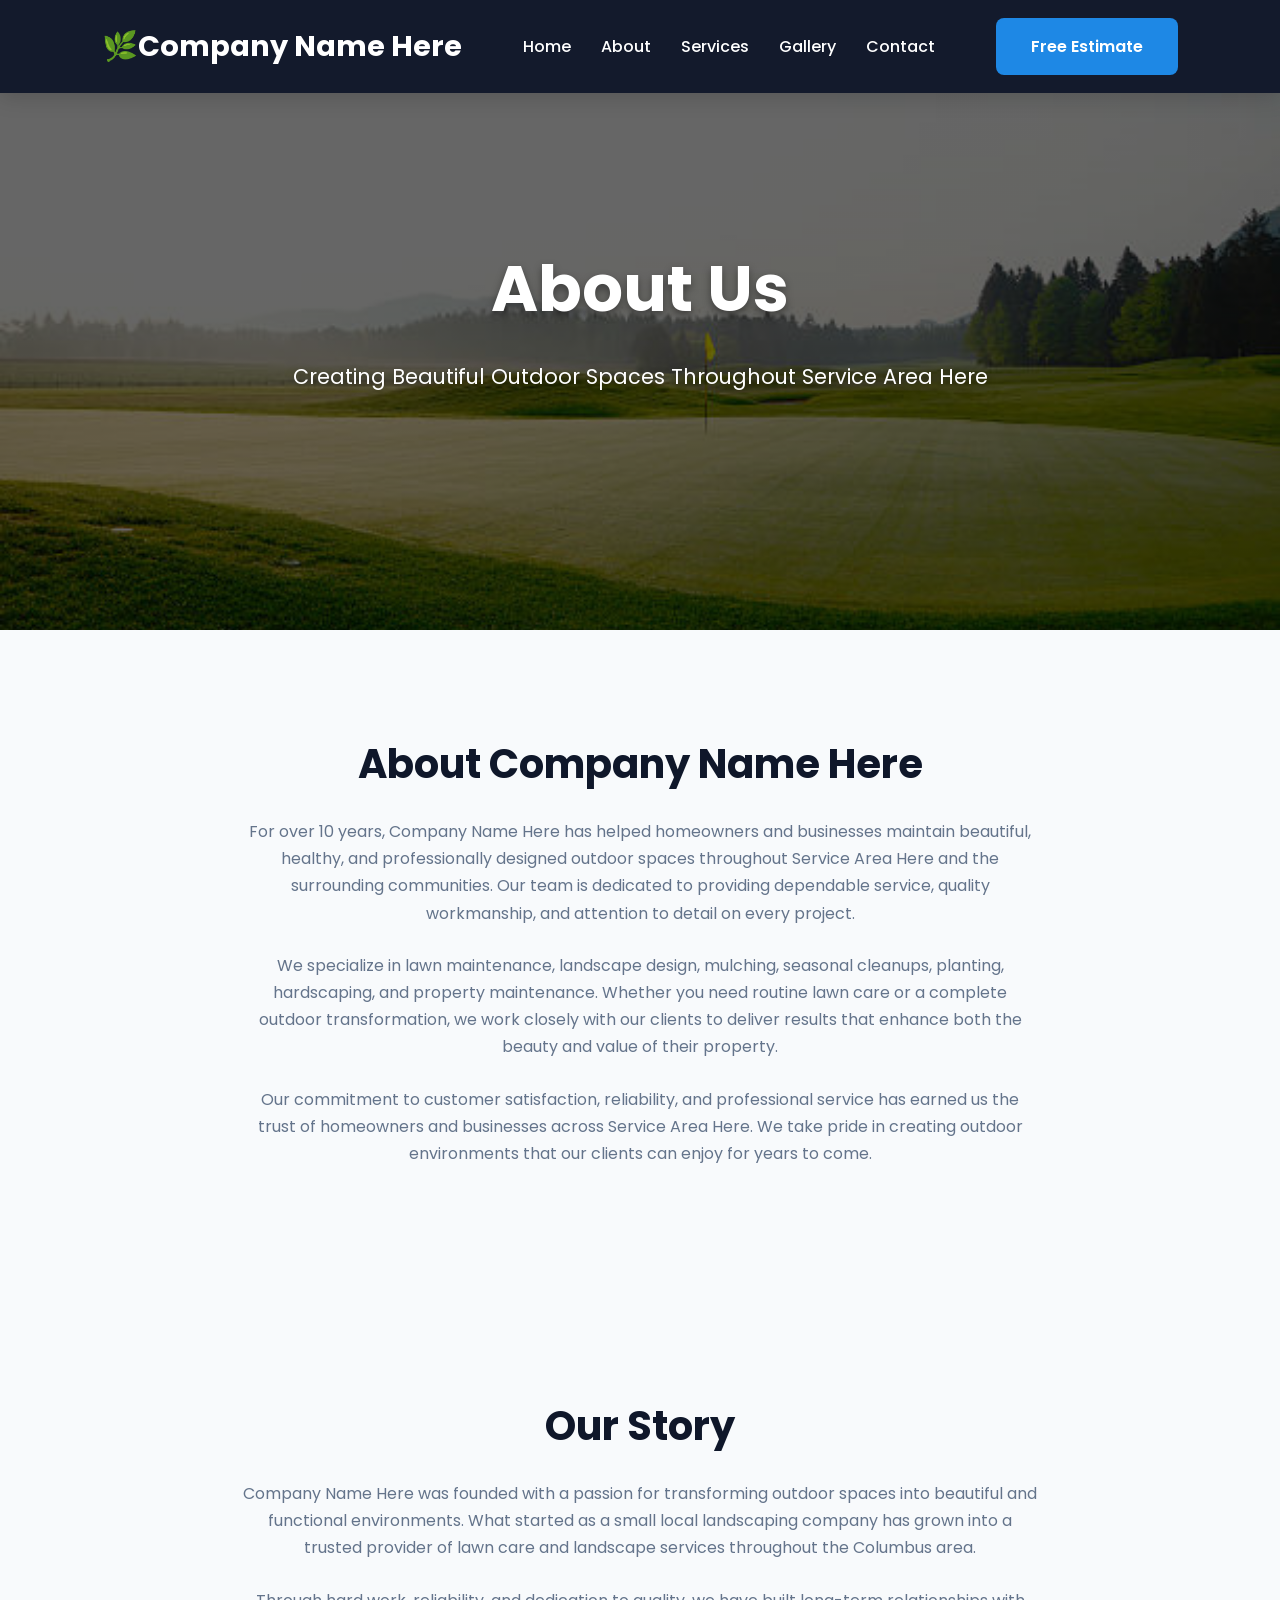
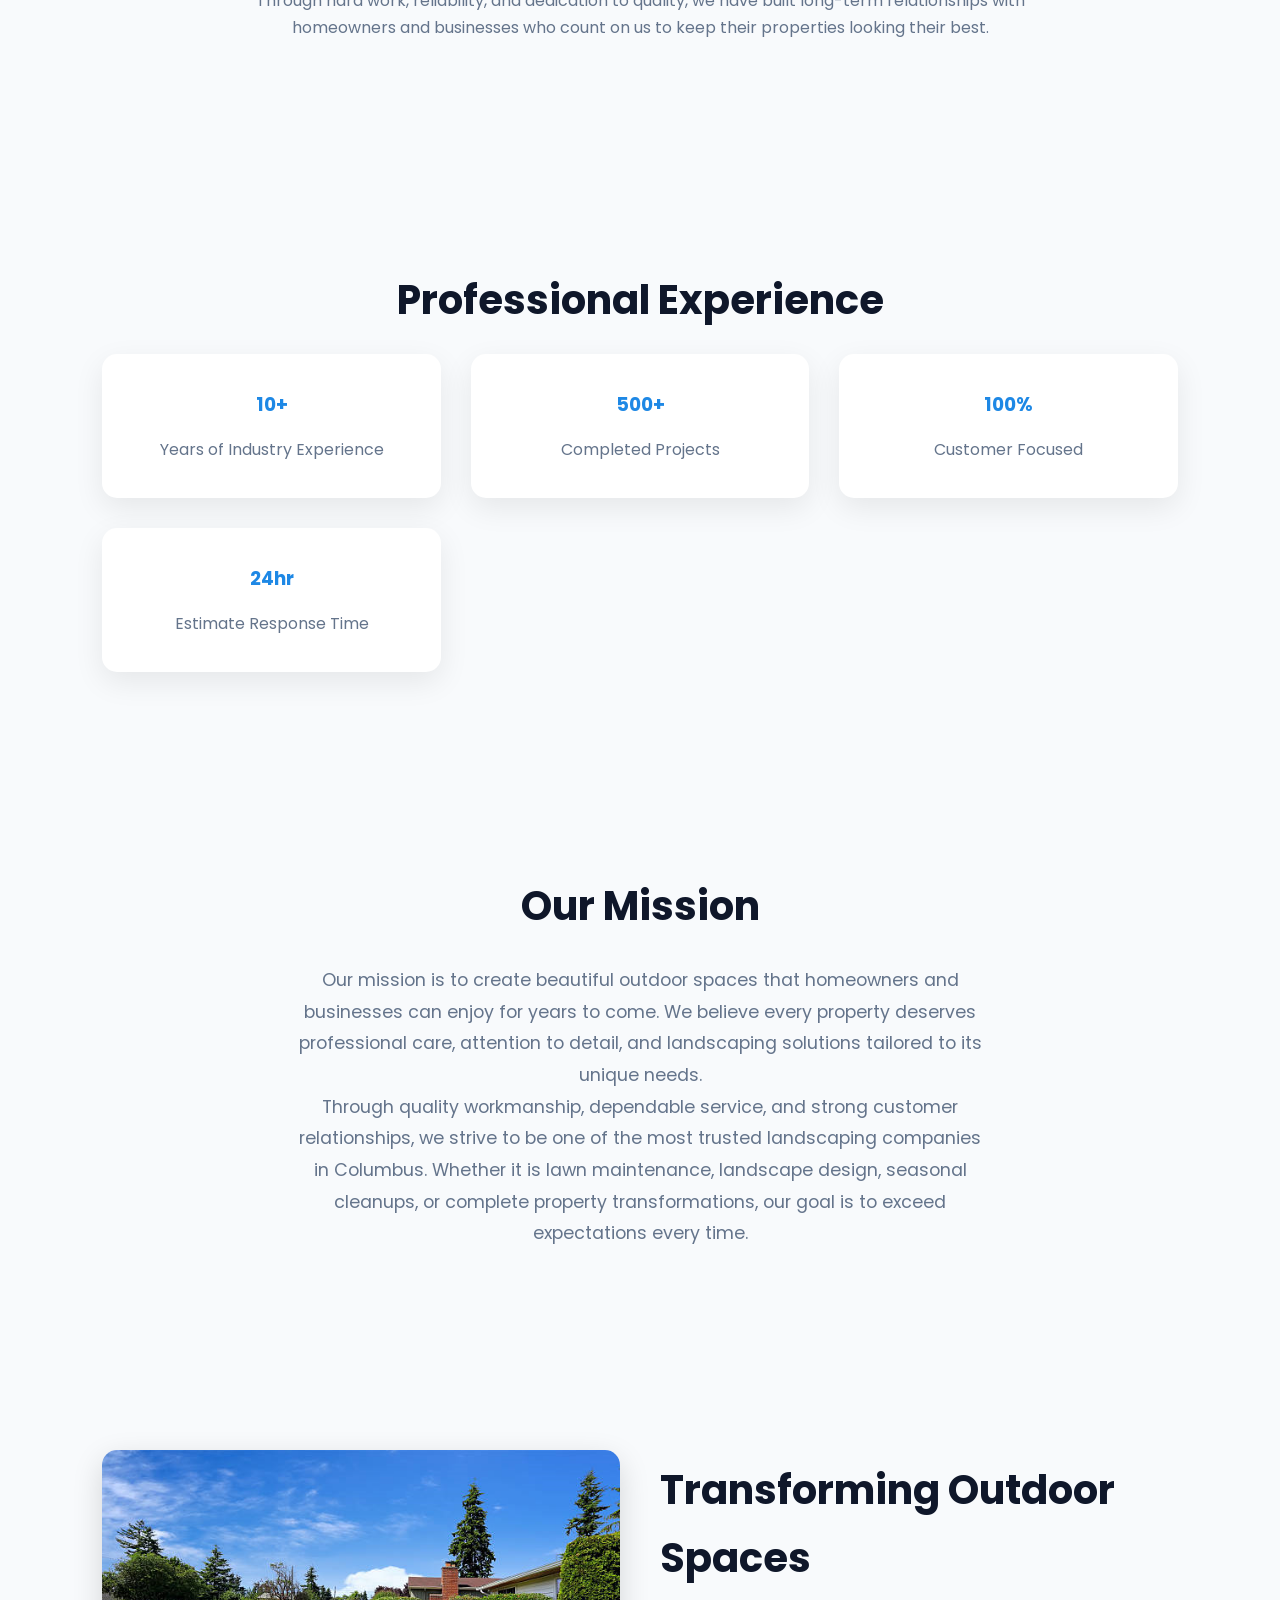
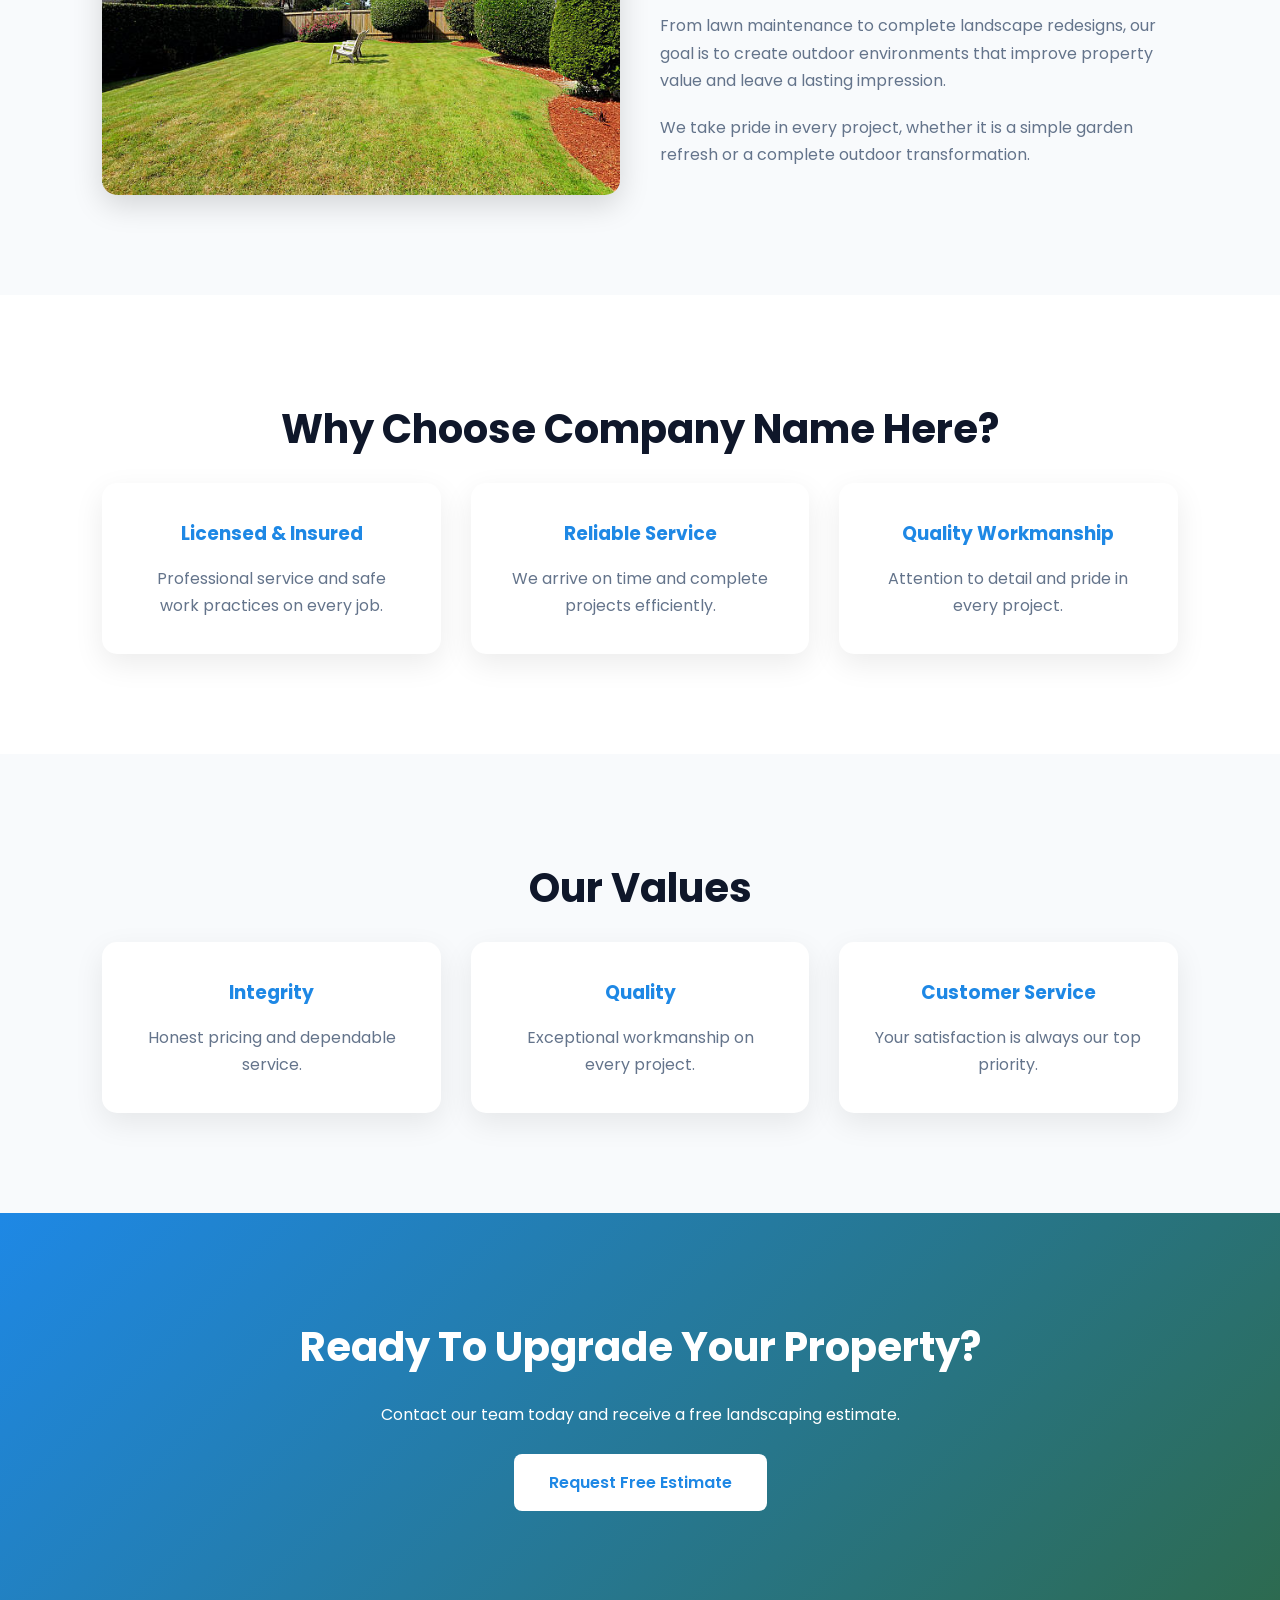
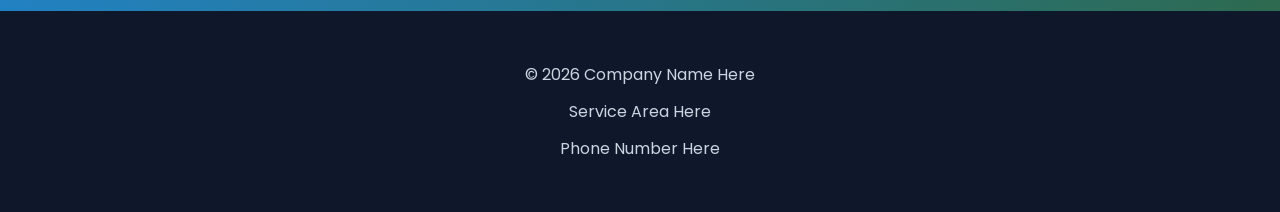
==== about.html @ 2b2d0816 "Add files via upload" ====
<!DOCTYPE html>
<html lang="en">

<head>
    <meta charset="UTF-8">
    <meta name="viewport" content="width=device-width, initial-scale=1.0">
    <title>About Us | Company Name Here</title>
    <link rel="stylesheet" href="css/style.css">
</head>

<body>

    <!-- NAVIGATION -->
    <nav>
        <div class="logo">
            🌿Company Name Here
        </div>

        <ul>
            <li><a href="index.html">Home</a></li>
            <li><a href="about.html">About</a></li>
            <li><a href="services.html">Services</a></li>
            <li><a href="gallery.html">Gallery</a></li>
            <li><a href="contact.html">Contact</a></li>
        </ul>

        <a href="contact.html" class="btn">
            Free Estimate
        </a>
    </nav>

    <!-- HERO -->
    <section class="about-banner">
        <div class="banner-overlay">
            <h1>About Us</h1>

            <p>
                Creating Beautiful Outdoor Spaces Throughout Service Area Here
            </p>
        </div>
    </section>

    <!-- ABOUT INTRO -->
    <section class="about-section">

        <h2>About Company Name Here</h2>

        <p>
            For over 10 years, Company Name Here has helped homeowners and
            businesses maintain beautiful, healthy, and professionally designed
            outdoor spaces throughout Service Area Here and the surrounding communities.
            Our team is dedicated to providing dependable service, quality
            workmanship, and attention to detail on every project.
        </p>

        <p>
            We specialize in lawn maintenance, landscape design, mulching,
            seasonal cleanups, planting, hardscaping, and property maintenance.
            Whether you need routine lawn care or a complete outdoor
            transformation, we work closely with our clients to deliver results
            that enhance both the beauty and value of their property.
        </p>

        <p>
            Our commitment to customer satisfaction, reliability, and professional
            service has earned us the trust of homeowners and businesses across
            Service Area Here. We take pride in creating outdoor environments that our
            clients can enjoy for years to come.
        </p>

    </section>

    <!-- STORY -->
    <section class="about-section">

        <h2>Our Story</h2>

        <p>
           Company Name Here was founded with a passion for transforming
            outdoor spaces into beautiful and functional environments.
            What started as a small local landscaping company has grown into a
            trusted provider of lawn care and landscape services throughout the
            Columbus area.
        </p>

        <p>
            Through hard work, reliability, and dedication to quality, we have
            built long-term relationships with homeowners and businesses who
            count on us to keep their properties looking their best.
        </p>

    </section>

    <!-- EXPERIENCE -->
    <section class="experience">

        <h2>Professional Experience</h2>

        <div class="cards">

            <div class="card">
                <h3>10+</h3>
                <p>Years of Industry Experience</p>
            </div>

            <div class="card">
                <h3>500+</h3>
                <p>Completed Projects</p>
            </div>

            <div class="card">
                <h3>100%</h3>
                <p>Customer Focused</p>
            </div>

            <div class="card">
                <h3>24hr</h3>
                <p>Estimate Response Time</p>
            </div>

        </div>

    </section>

    <!-- MISSION -->
    <section class="mission-section">

        <h2>Our Mission</h2>

        <p>
            Our mission is to create beautiful outdoor spaces that homeowners
            and businesses can enjoy for years to come. We believe every
            property deserves professional care, attention to detail, and
            landscaping solutions tailored to its unique needs.
        </p>

        <p>
            Through quality workmanship, dependable service, and strong customer
            relationships, we strive to be one of the most trusted landscaping
            companies in Columbus. Whether it is lawn maintenance, landscape
            design, seasonal cleanups, or complete property transformations, our
            goal is to exceed expectations every time.
        </p>

    </section>

    <!-- FEATURE SECTION -->
    <section class="feature-section">

        <img src="images/about-landscape.png"
             alt="Professional Landscaping Project">

        <div class="feature-content">

            <h2>Transforming Outdoor Spaces</h2>

            <p>
                From lawn maintenance to complete landscape redesigns, our goal
                is to create outdoor environments that improve property value
                and leave a lasting impression.
            </p>

            <p>
                We take pride in every project, whether it is a simple garden
                refresh or a complete outdoor transformation.
            </p>

        </div>

    </section>

    <!-- WHY CHOOSE US -->
    <section class="why-us">

        <h2>Why Choose Company Name Here?</h2>

        <div class="cards">

            <div class="card">
                <h3>Licensed & Insured</h3>
                <p>
                    Professional service and safe work practices on every job.
                </p>
            </div>

            <div class="card">
                <h3>Reliable Service</h3>
                <p>
                    We arrive on time and complete projects efficiently.
                </p>
            </div>

            <div class="card">
                <h3>Quality Workmanship</h3>
                <p>
                    Attention to detail and pride in every project.
                </p>
            </div>

        </div>

    </section>

    <!-- VALUES -->
    <section>

        <h2>Our Values</h2>

        <div class="cards">

            <div class="card">
                <h3>Integrity</h3>
                <p>Honest pricing and dependable service.</p>
            </div>

            <div class="card">
                <h3>Quality</h3>
                <p>Exceptional workmanship on every project.</p>
            </div>

            <div class="card">
                <h3>Customer Service</h3>
                <p>Your satisfaction is always our top priority.</p>
            </div>

        </div>

    </section>

    <!-- CTA -->
    <section class="cta">

        <h2>Ready To Upgrade Your Property?</h2>

        <p>
            Contact our team today and receive a free landscaping estimate.
        </p>

        <a href="contact.html" class="btn">
            Request Free Estimate
        </a>

    </section>

    <!-- FOOTER -->
    <footer>

        <p>© 2026 Company Name Here</p>

        <p>Service Area Here</p>

        <p>Phone Number Here</p>

    </footer>

</body>
</html>
---- css/style.css ----
@import url('https://fonts.googleapis.com/css2?family=Poppins:wght@300;400;500;600;700;800&display=swap');

/* ==========================
   ROOT COLORS
========================== */

:root{
    --primary:#1e88e5;
    --primary-dark:#1565c0;
    --secondary:#2d6a4f;
    --dark:#0f172a;
    --light:#f8fafc;
    --gray:#64748b;
    --white:#ffffff;
}

/* ==========================
   RESET
========================== */

*{
    margin:0;
    padding:0;
    box-sizing:border-box;
}

html{
    scroll-behavior:smooth;
}

body{
    font-family:'Poppins',sans-serif;
    background:var(--light);
    color:#333;
    line-height:1.7;
}

img{
    max-width:100%;
    display:block;
}

a{
    text-decoration:none;
}

ul{
    list-style:none;
}

/* ==========================
   CONTAINER
========================== */

.container{
    width:90%;
    max-width:1200px;
    margin:auto;
}

/* ==========================
   NAVBAR
========================== */

nav{
    position:fixed;
    top:0;
    left:0;
    width:100%;
    background:rgba(15,23,42,.95);
    backdrop-filter:blur(10px);
    padding:18px 8%;
    display:flex;
    justify-content:space-between;
    align-items:center;
    z-index:1000;
    box-shadow:0 5px 20px rgba(0,0,0,.15);
}

.logo{
    color:white;
    font-size:1.8rem;
    font-weight:700;
}

.logo span{
    color:var(--primary);
}

nav ul{
    display:flex;
    gap:30px;
}

nav ul li a{
    color:white;
    font-weight:500;
    transition:.3s;
}

nav ul li a:hover{
    color:var(--primary);
}

/* ==========================
   BUTTONS
========================== */

.btn{
    display:inline-block;
    background:var(--primary);
    color:white;
    padding:15px 35px;
    border-radius:8px;
    font-weight:600;
    transition:.3s;
}

.btn:hover{
    background:var(--primary-dark);
    transform:translateY(-4px);
}

/* ==========================
   HERO SECTION
========================== */

.hero{
    height:100vh;

    background:
    linear-gradient(
    rgba(0,0,0,.55),
    rgba(0,0,0,.55)),
    url("../images/hero.png");

    background-size:cover;
    background-position:center;
    background-repeat:no-repeat;

    display:flex;
    justify-content:center;
    align-items:center;
    text-align:center;

    color:white;
}

.hero-content{
    max-width:900px;
    padding:20px;
}

.hero-content h1{
    font-size:4.5rem;
    line-height:1.1;
    margin-bottom:20px;
}

.hero-content p{
    font-size:1.3rem;
    margin-bottom:35px;
}

.hero-content .btn{
    margin:10px;
}

/* ==========================
   SECTION GENERAL
========================== */

section{
    padding:100px 8%;
}

section h2{
    text-align:center;
    font-size:2.5rem;
    margin-bottom:20px;
    color:var(--dark);
}

.section-subtitle{
    text-align:center;
    color:var(--gray);
    margin-bottom:60px;
}

/* ==========================
   SERVICE CARDS
========================== */

.cards{
    display:grid;
    grid-template-columns:repeat(auto-fit,minmax(260px,1fr));
    gap:30px;
}

.card{
    background:white;
    padding:35px;
    border-radius:15px;
    text-align:center;
    box-shadow:0 10px 30px rgba(0,0,0,.08);
    transition:.3s;
}

.card:hover{
    transform:translateY(-10px);
}

.card h3{
    color:var(--primary);
    margin-bottom:15px;
}

.card p{
    color:var(--gray);
}

/* ==========================
   FEATURE IMAGE SECTION
========================== */

.feature-section{
    display:grid;
    grid-template-columns:1fr 1fr;
    gap:40px;
    align-items:center;
}

.feature-section img{
    border-radius:15px;
    box-shadow:0 10px 30px rgba(0,0,0,.15);
}

.feature-content h2{
    text-align:left;
}

.feature-content p{
    margin-bottom:20px;
    color:var(--gray);
}

/* ==========================
   GALLERY
========================== */

.gallery{
    display:grid;
    grid-template-columns:repeat(auto-fit,minmax(300px,1fr));
    gap:20px;
}

.gallery img{
    height:280px;
    width:100%;
    object-fit:cover;
    border-radius:15px;
    transition:.4s;
}

.gallery img:hover{
    transform:scale(1.05);
}

/* ==========================
   WHY CHOOSE US
========================== */

.why-us{
    background:white;
}

.why-us-grid{
    display:grid;
    grid-template-columns:repeat(auto-fit,minmax(250px,1fr));
    gap:30px;
}

.why-box{
    background:var(--light);
    padding:30px;
    border-radius:15px;
    border-left:5px solid var(--primary);
}

.why-box h3{
    margin-bottom:10px;
    color:var(--dark);
}

/* ==========================
   TESTIMONIALS
========================== */

.testimonials{
    background:#edf6ff;
}

.testimonial{
    background:white;
    max-width:800px;
    margin:20px auto;
    padding:40px;
    border-radius:15px;
    text-align:center;
    box-shadow:0 10px 25px rgba(0,0,0,.08);
}

.testimonial h4{
    margin-top:20px;
    color:var(--primary);
}

/* ==========================
   CTA SECTION
========================== */

.cta{
    background:
    linear-gradient(
    135deg,
    var(--primary),
    var(--secondary));

    text-align:center;
    color:white;

    padding:100px 0;
    width:100%;
}

.cta h2{
    color:white;
}

.cta p{
    margin-bottom:25px;
}
.cta .btn{
    background:white;
    color:var(--primary);
}

.cta .btn:hover{
    background:#f1f5f9;
}
/* ==========================
   CONTACT FORM
========================== */

form{
    max-width:700px;
    margin:auto;
}

form input,
form textarea{
    width:100%;
    padding:16px;
    border:1px solid #ddd;
    border-radius:10px;
    margin-bottom:20px;
    font-family:inherit;
}

form textarea{
    resize:none;
    height:180px;
}

form button{
    width:100%;
    padding:18px;
    border:none;
    border-radius:10px;
    background:var(--primary);
    color:white;
    font-size:1rem;
    font-weight:600;
    cursor:pointer;
    transition:.3s;
}

form button:hover{
    background:var(--primary-dark);
}

/* ==========================
   FOOTER
========================== */

footer{
    background:var(--dark);
    color:white;
    text-align:center;
    padding:40px 20px;
}

footer p{
    margin:10px 0;
    color:#cbd5e1;
}

/* ==========================
   ABOUT PAGE
========================== */

.about-section{
    max-width:1000px;
    margin:auto;
    text-align:center;
}

.about-section p{
    margin-bottom:25px;
    color:var(--gray);
}

/* ==========================
   SERVICES PAGE
========================== */

.service{
    background:white;
    padding:30px;
    border-radius:15px;
    margin-bottom:25px;
    box-shadow:0 10px 25px rgba(0,0,0,.08);
}

.service h2{
    text-align:left;
    color:var(--primary);
}

/* ==========================
   MOBILE
========================== */

@media(max-width:900px){

    nav{
        flex-direction:column;
        gap:15px;
    }

    nav ul{
        flex-wrap:wrap;
        justify-content:center;
    }

    .hero-content h1{
        font-size:2.8rem;
    }

    .hero-content p{
        font-size:1rem;
    }

    .feature-section{
        grid-template-columns:1fr;
    }

    section{
        padding:80px 5%;
    }
}
/* ==========================
   ABOUT BANNER
========================== */

.about-banner{
    height:60vh;

    background:
    linear-gradient(
        rgba(0,0,0,.45),
        rgba(0,0,0,.45)
    ),
    url("../images/about-hero.jpg");

    background-size:cover;
    background-position:center;

    display:flex;
    justify-content:center;
    align-items:center;

    text-align:center;
}

.banner-overlay h1{
    color:white;
    font-size:4rem;
    font-weight:700;
    text-shadow:0 4px 10px rgba(0,0,0,.3);
}
.contact-banner{
    height:80vh;

    background:
    linear-gradient(
        rgba(0,0,0,.60),
        rgba(0,0,0,.60)
    ),
    url("../images/contact-hero.png");

    background-size:cover;
    background-position:center;
    background-repeat:no-repeat;

    display:flex;
    justify-content:center;
    align-items:center;
    text-align:center;
}
/* ==========================
   ABOUT PAGE
========================== */

.about-section{
    max-width:1000px;
    margin:auto;
    text-align:center;
}

.about-title{
    text-align:center;
    font-size:3rem;
    margin-bottom:30px;
    color:var(--dark);
}
.about-section{
    max-width:1000px;
    margin:auto;
    text-align:center;
}
/* ==========================
   ABOUT PAGE HERO
========================== */

.about-banner{
    height:70vh;

    background:
    linear-gradient(
        rgba(0,0,0,.60),
        rgba(0,0,0,.60)
    ),
    url("../images/about-hero.png");

    background-size:cover;
    background-position:center;
    background-repeat:no-repeat;

    display:flex;
    justify-content:center;
    align-items:center;
    text-align:center;
}

.banner-overlay h1{
    color:white;
    font-size:4rem;
    font-weight:700;
    text-shadow:0 4px 8px rgba(0,0,0,.4);
}
.mission-section{
    max-width:900px;
    margin:auto;
    text-align:center;
}

.mission-section p{
    text-align:center;
    color:#64748b;
    font-size:1.1rem;
    line-height:1.8;
}
.mission-section h2{
    font-size:2.5rem;
    margin-bottom:25px;
    text-align:center;
}
.banner-overlay p{
    color:white;
    font-size:1.3rem;
    margin-top:15px;
    max-width:700px;
    margin-left:auto;
    margin-right:auto;
    text-shadow:0 3px 8px rgba(0,0,0,.4);
}
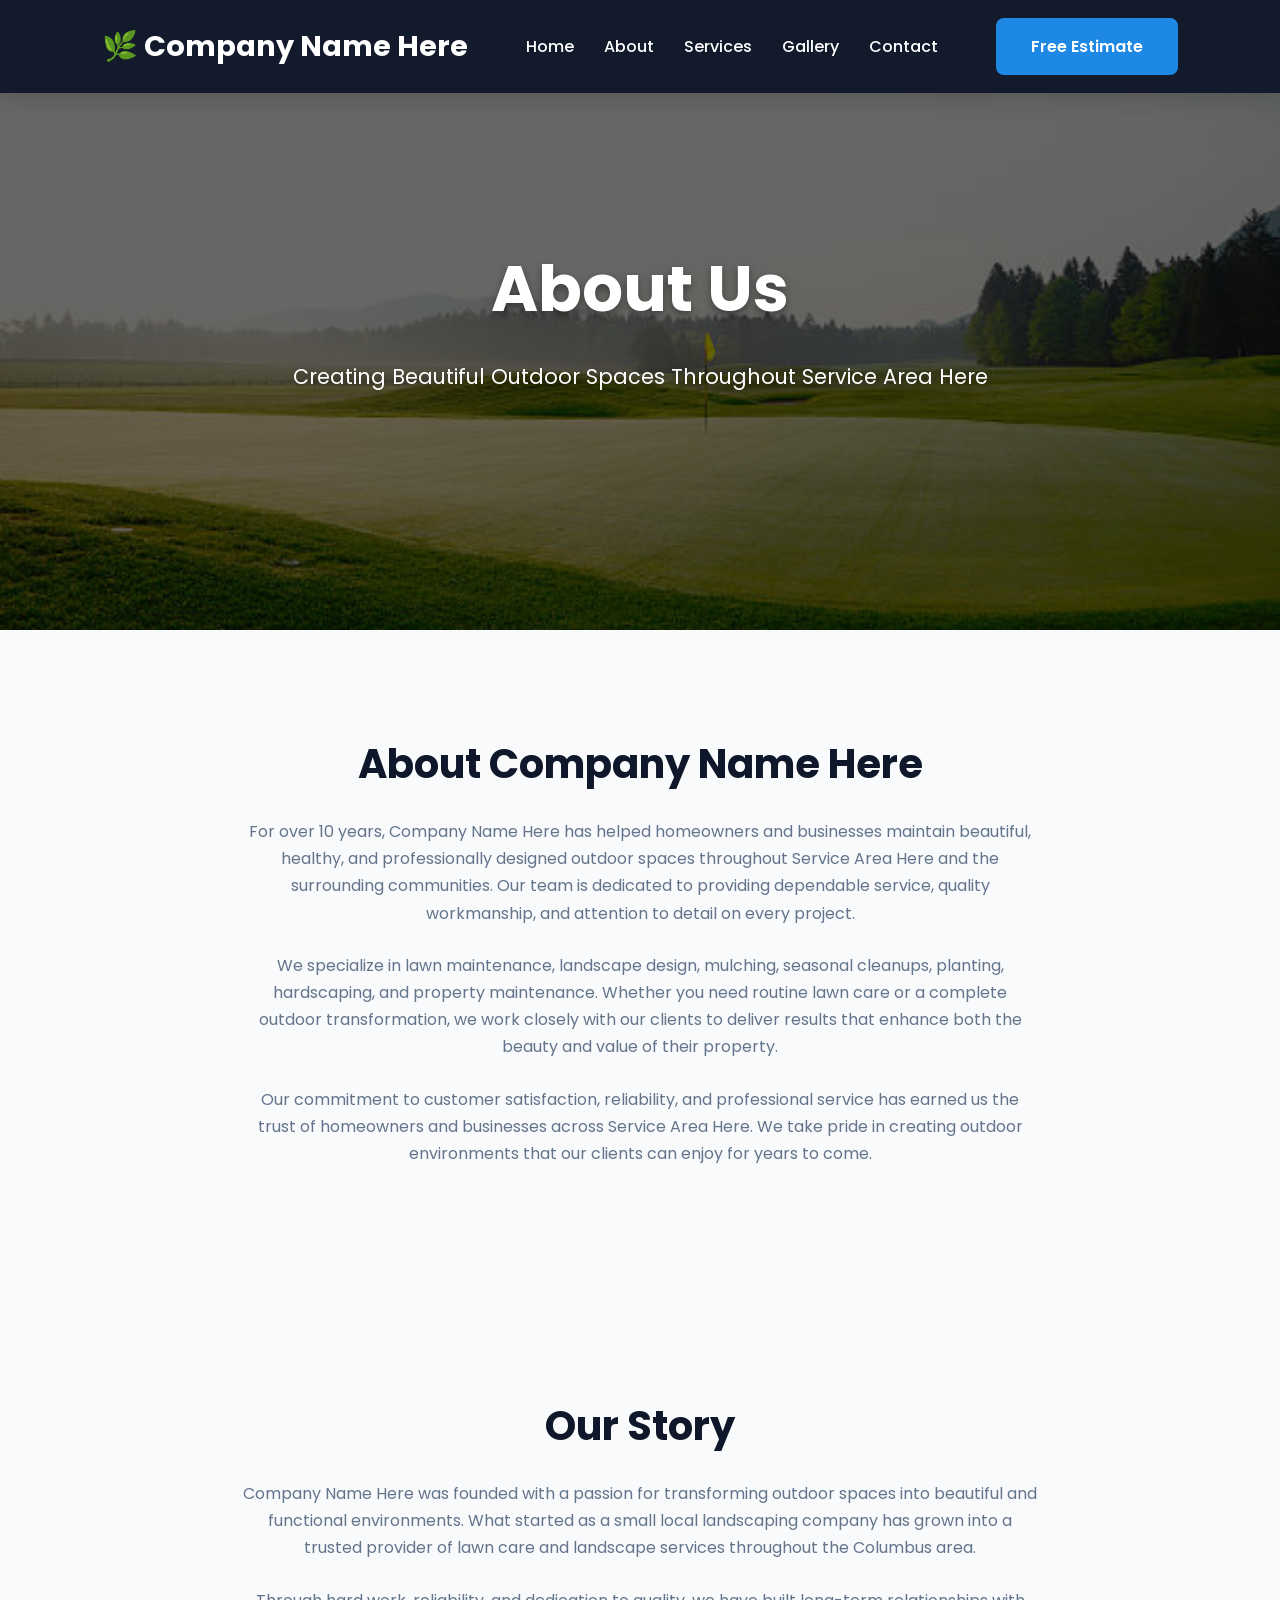
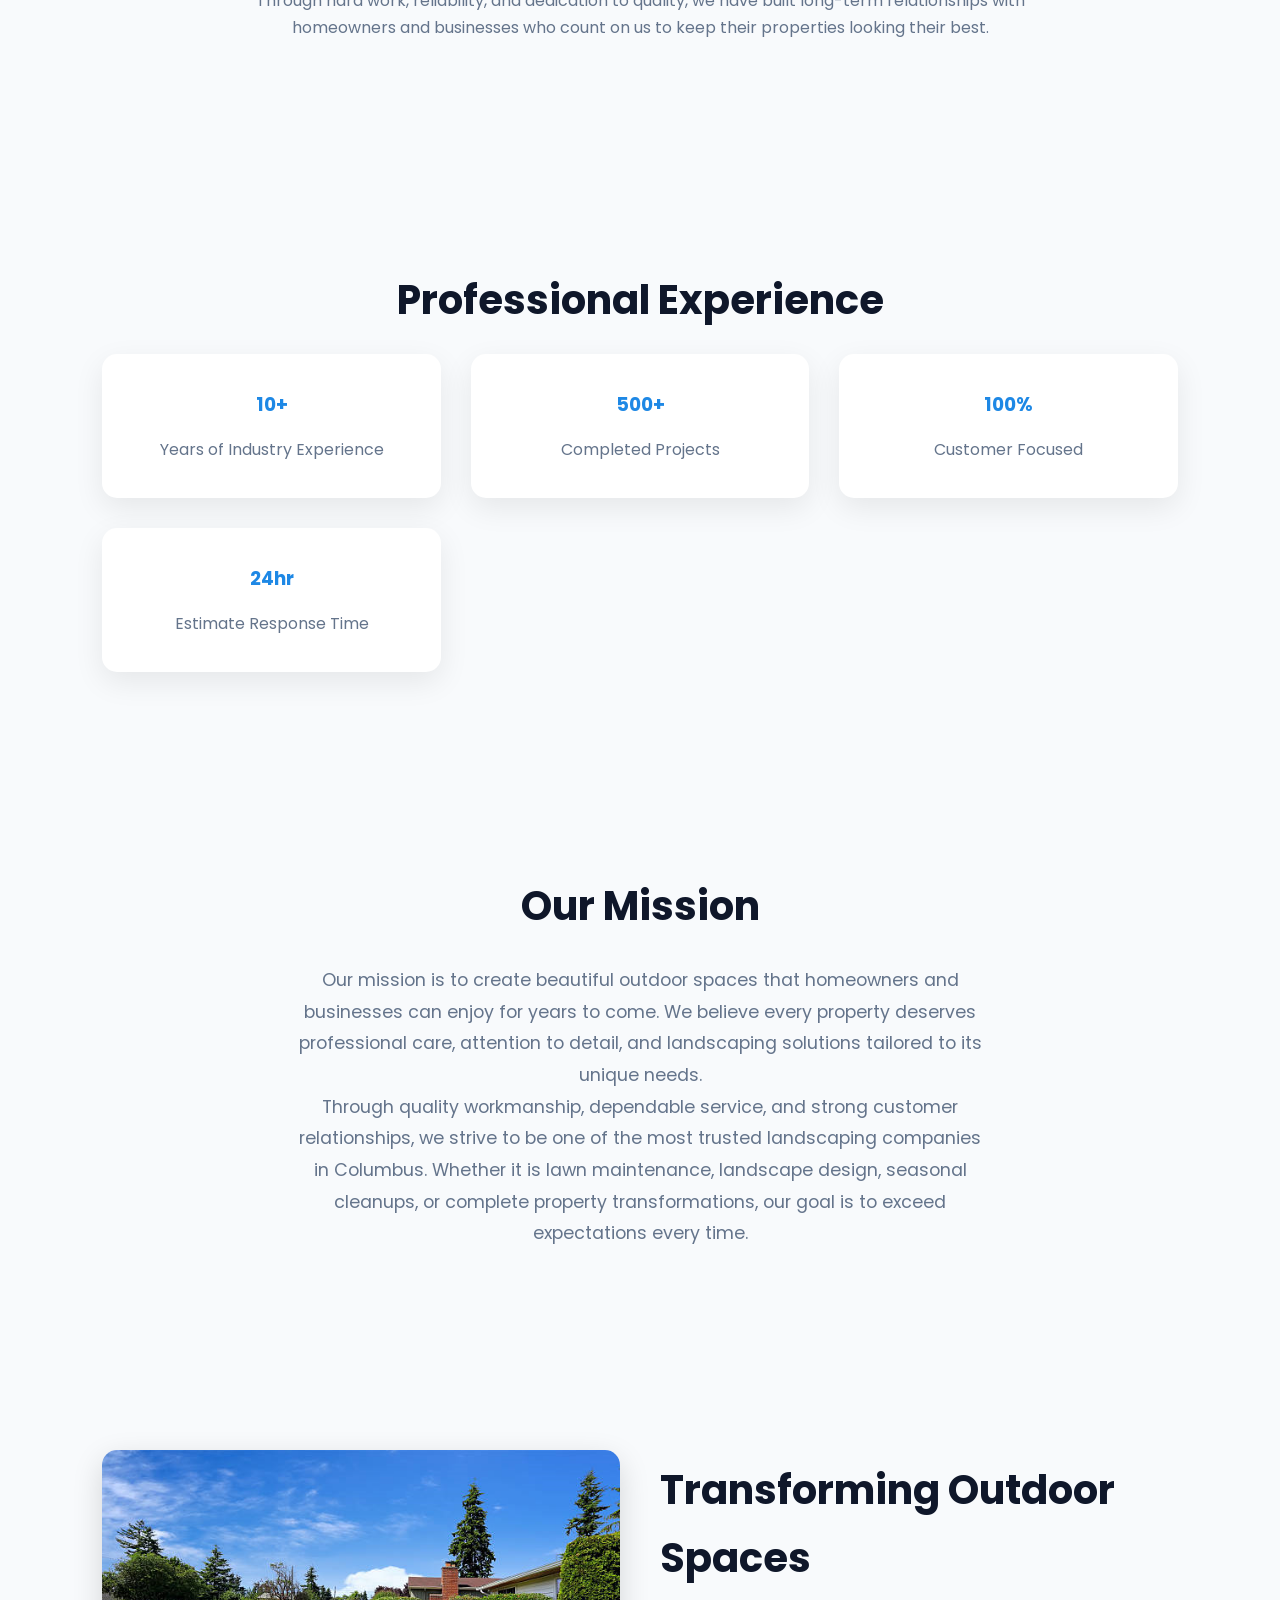
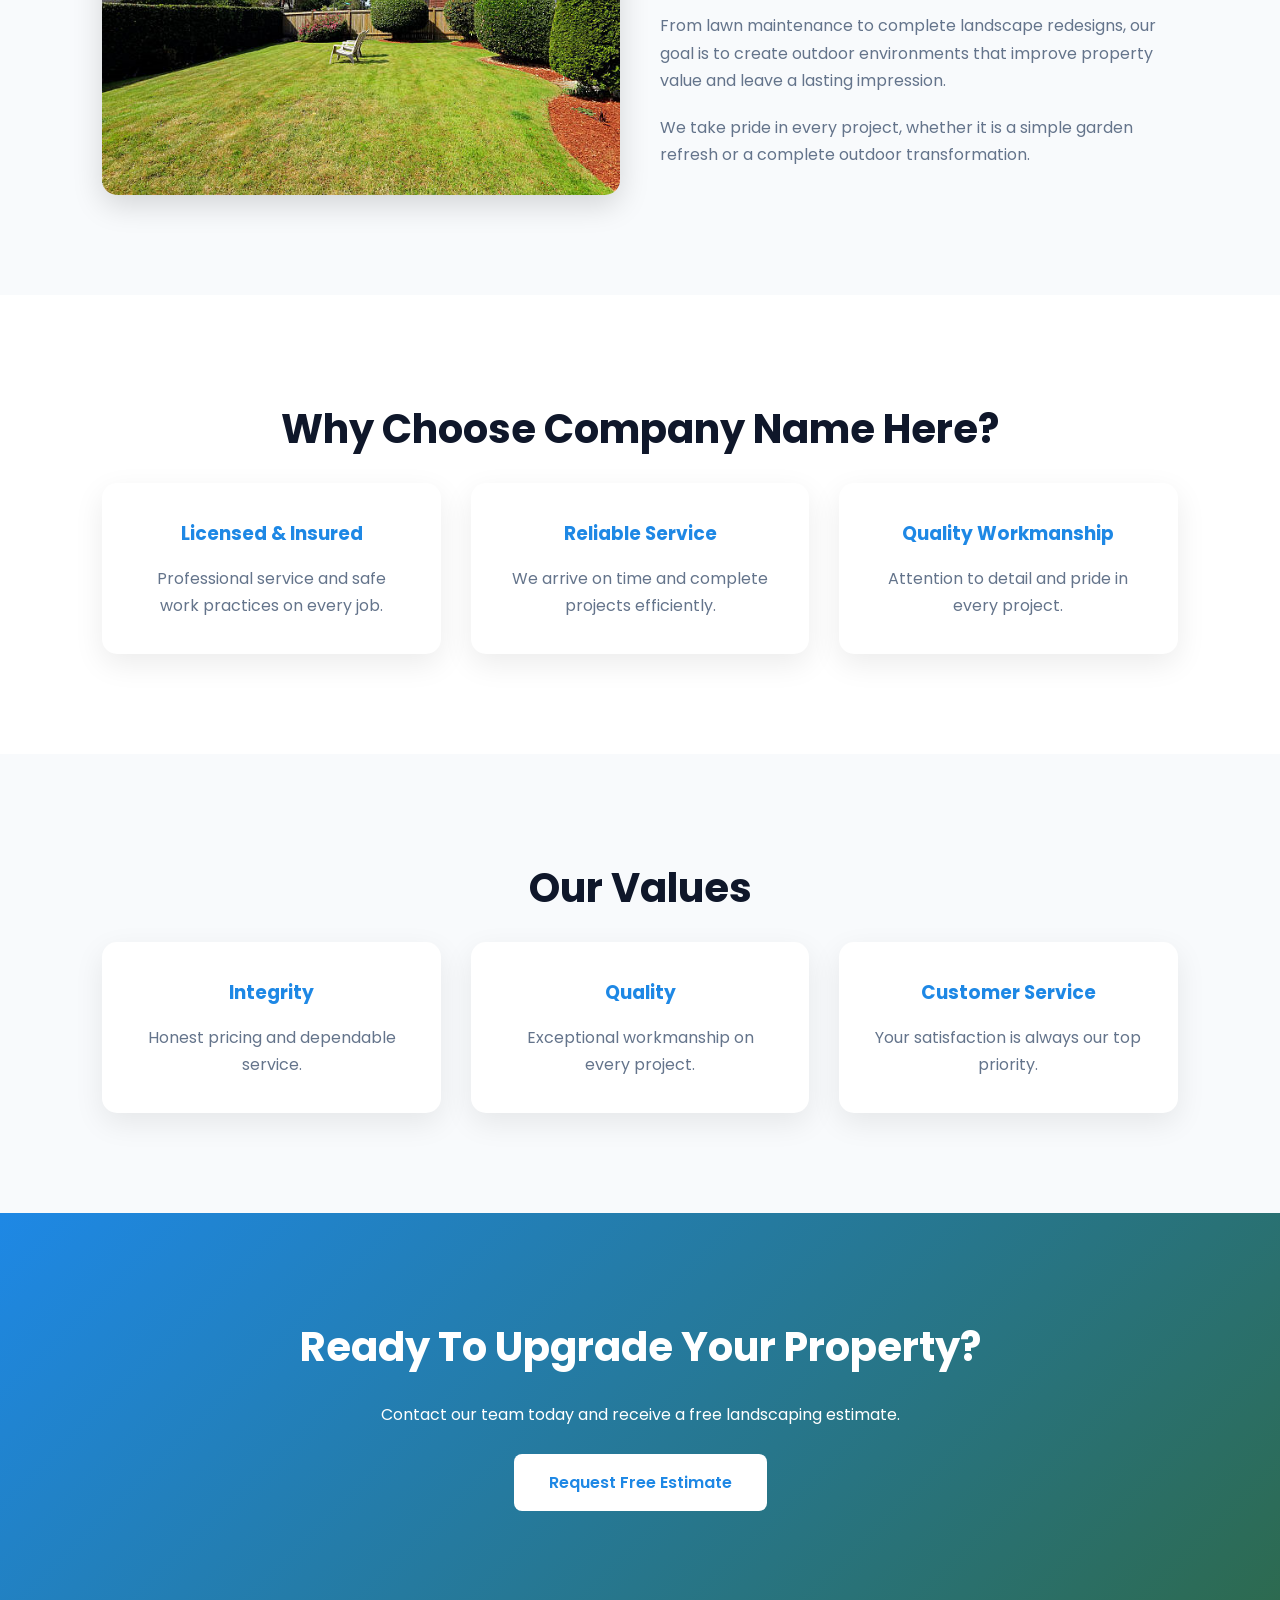
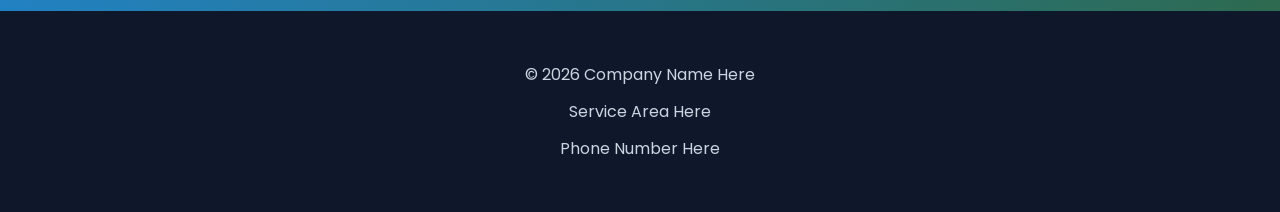
==== commit b9b162f0: "Implement mobile navigation menu toggle Added JavaScript for mobile menu toggle functionality." ====
--- a/about.html
+++ b/about.html
@@ -8,15 +8,27 @@
     <link rel="stylesheet" href="css/style.css">
 </head>
 
+<script>
+
+const menuToggle = document.getElementById("menu-toggle");
+const navMenu = document.getElementById("nav-menu");
+
+menuToggle.addEventListener("click", () => {
+    navMenu.classList.toggle("active");
+});
+
+</script>
 <body>
 
-    <!-- NAVIGATION -->
-    <nav>
-        <div class="logo">
-            🌿Company Name Here
-        </div>
-
-        <ul>
+
+<nav>
+    <div class="logo">
+        🌿 Company Name Here
+    </div>
+<div class="menu-toggle" id="menu-toggle">
+    ☰
+</div>
+    <ul id="nav-menu">
             <li><a href="index.html">Home</a></li>
             <li><a href="about.html">About</a></li>
             <li><a href="services.html">Services</a></li>
@@ -254,4 +266,4 @@
     </footer>
 
 </body>
-</html>+</html>
--- a/css/style.css
+++ b/css/style.css
@@ -595,3 +595,39 @@
     margin-right:auto;
     text-shadow:0 3px 8px rgba(0,0,0,.4);
 }
+/* HAMBURGER MENU */
+
+.menu-toggle{
+    display:none;
+    font-size:2rem;
+    color:white;
+    cursor:pointer;
+}
+
+@media(max-width:900px){
+
+    .menu-toggle{
+        display:block;
+    }
+
+    nav{
+        flex-wrap:wrap;
+    }
+
+    nav ul{
+        display:none;
+        width:100%;
+        flex-direction:column;
+        text-align:center;
+        margin-top:20px;
+        gap:20px;
+    }
+
+    nav ul.active{
+        display:flex;
+    }
+
+    nav .btn{
+        display:none;
+    }
+}
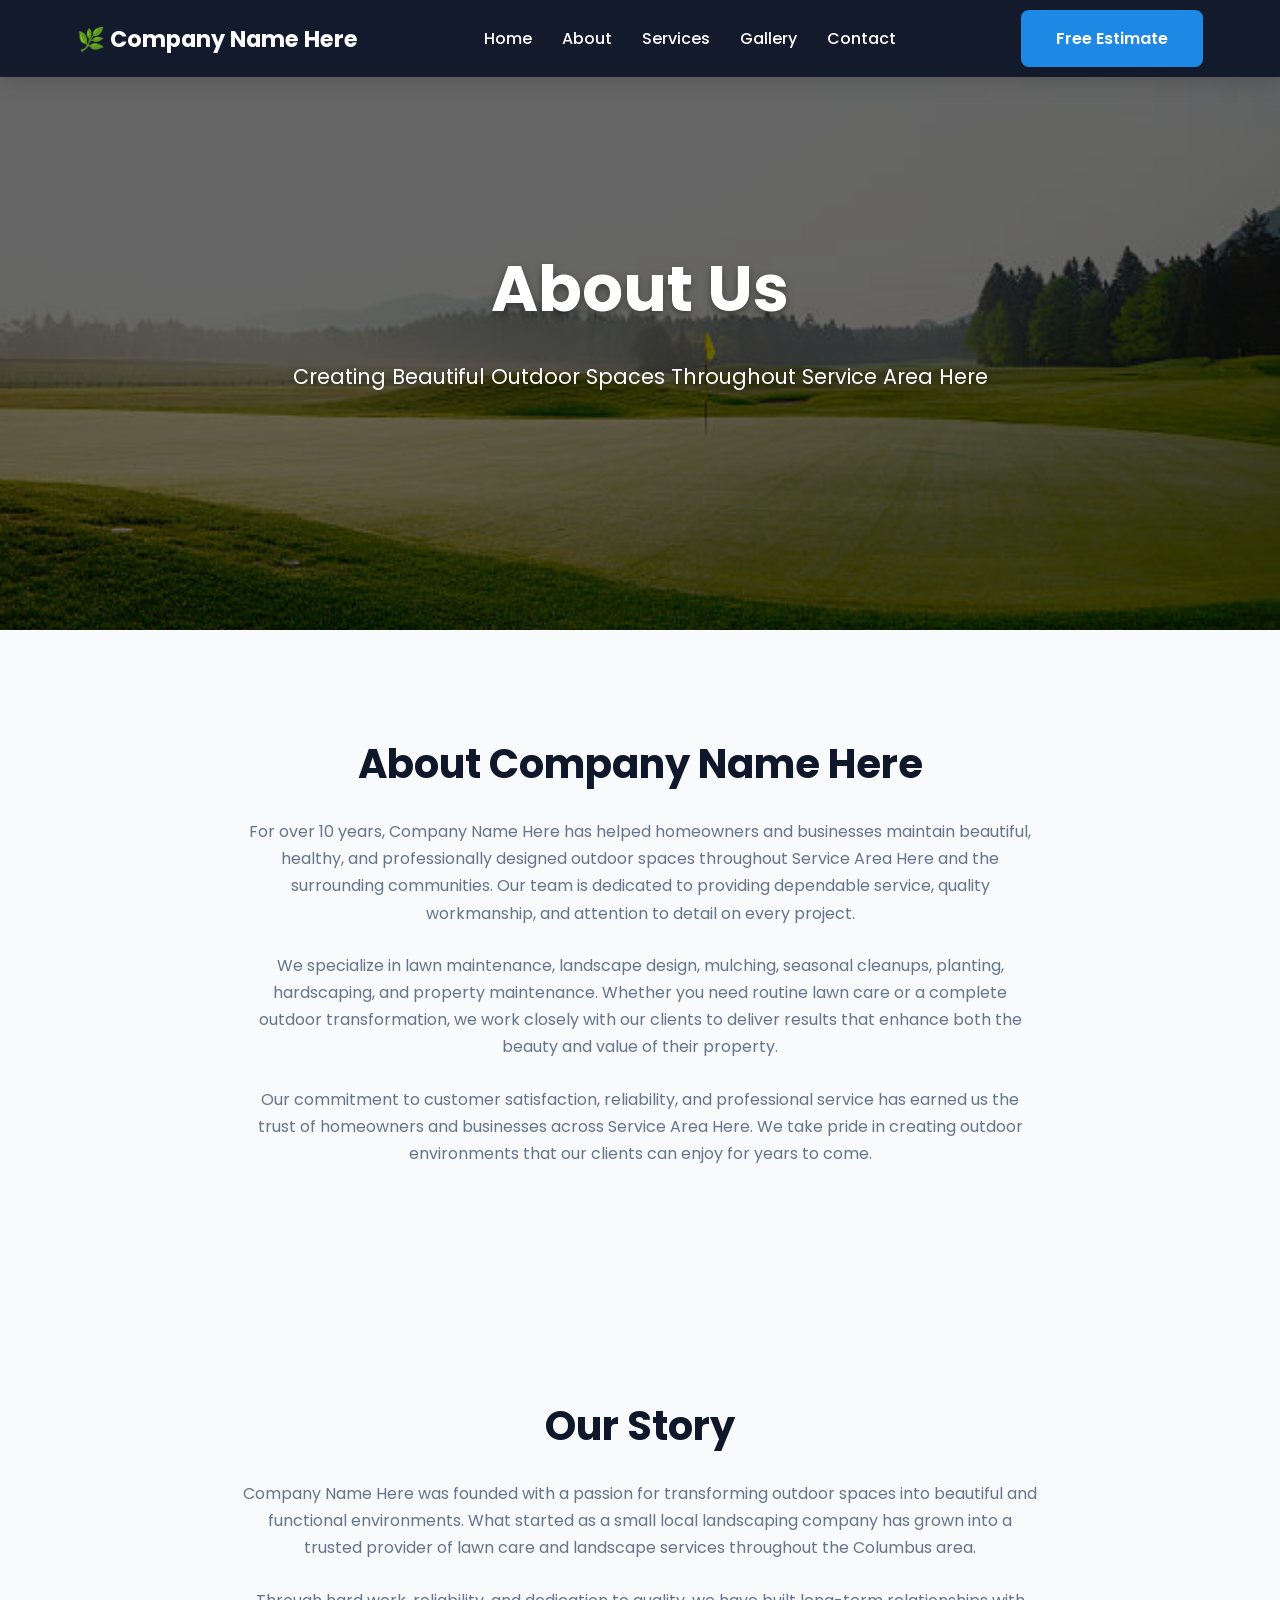
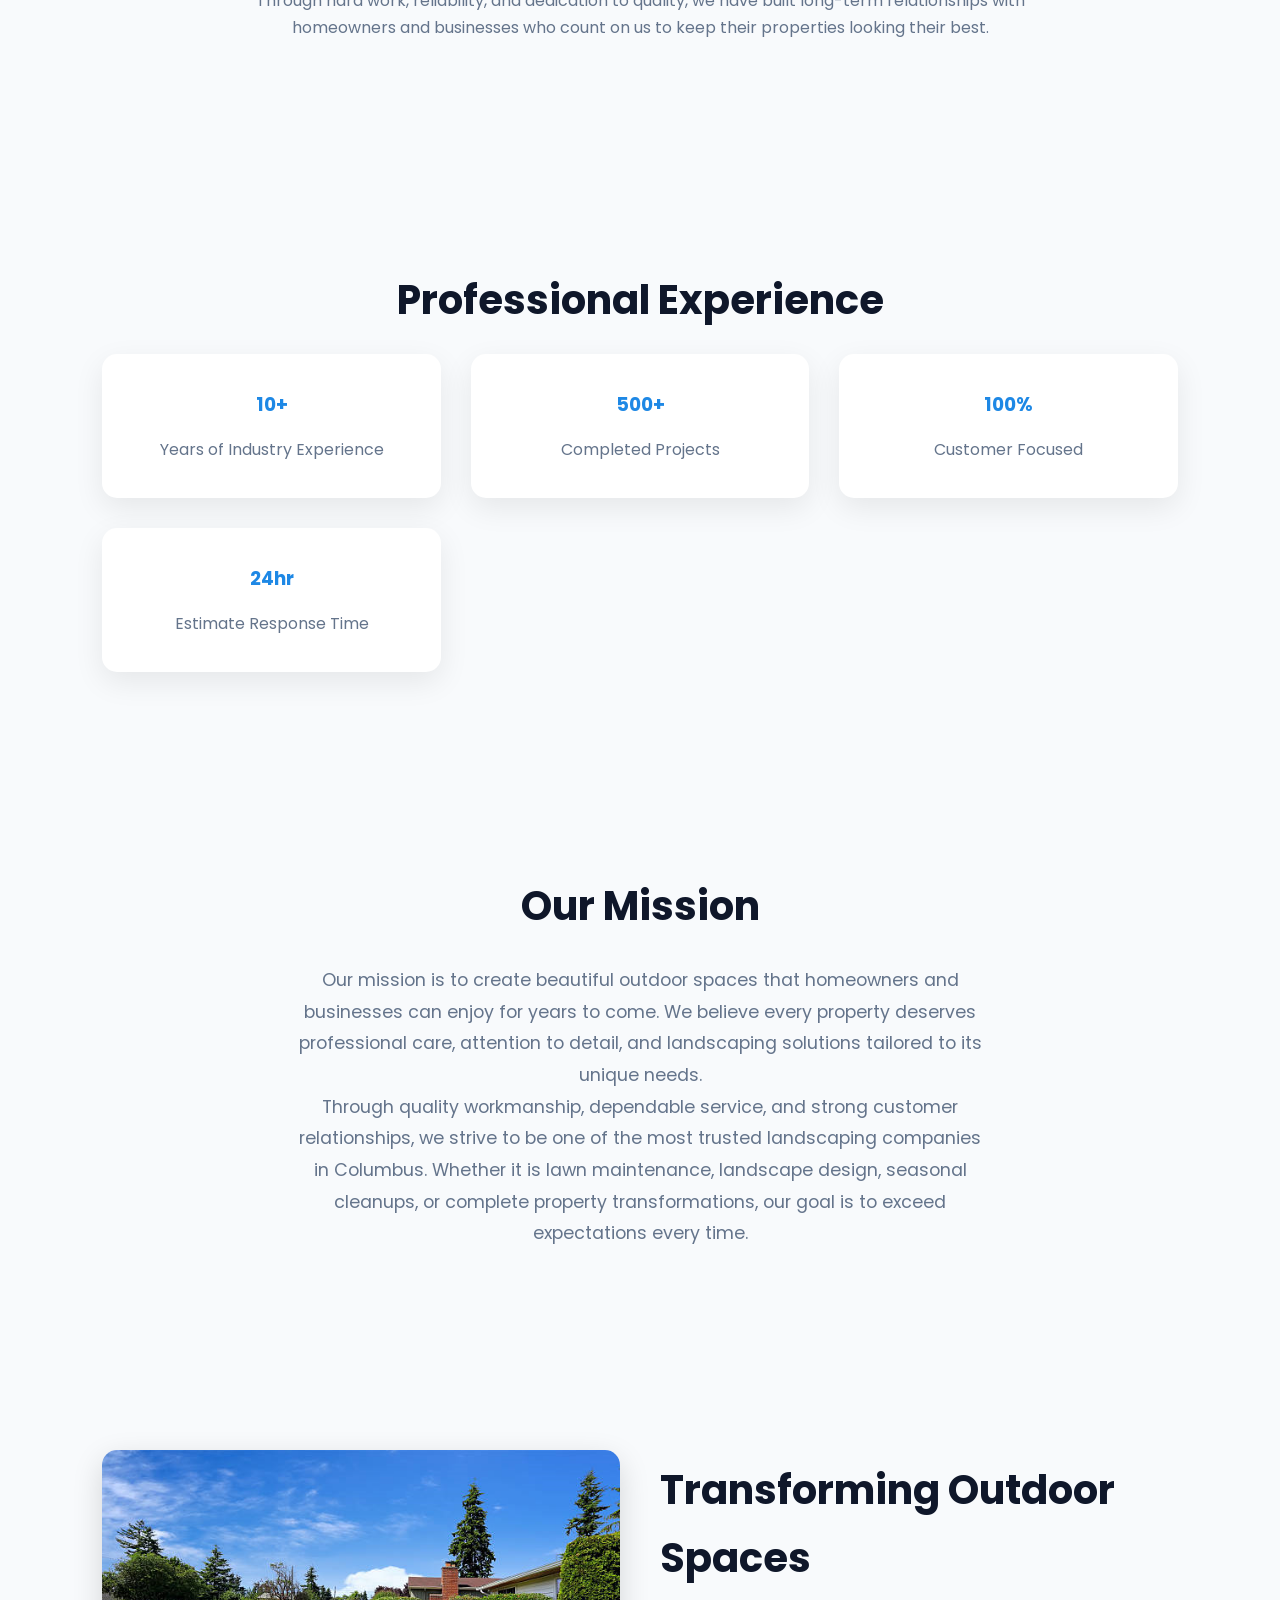
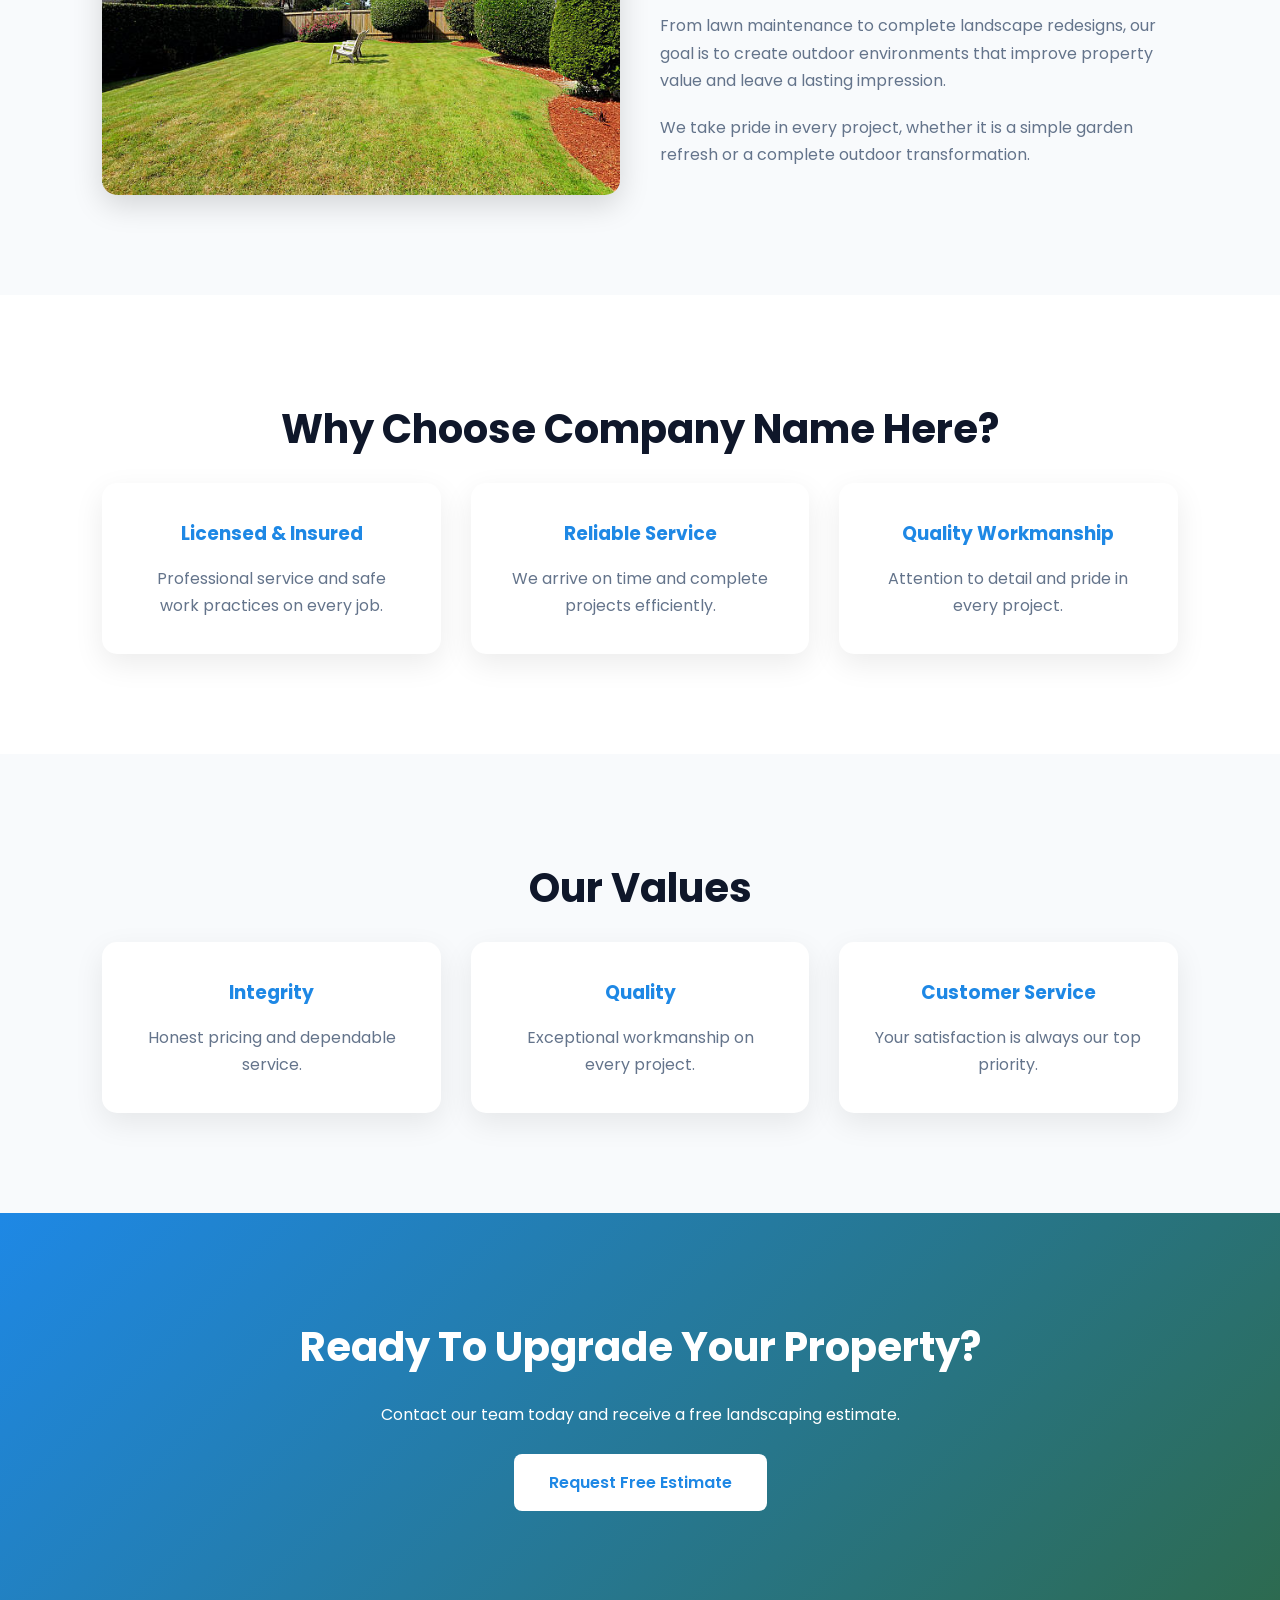
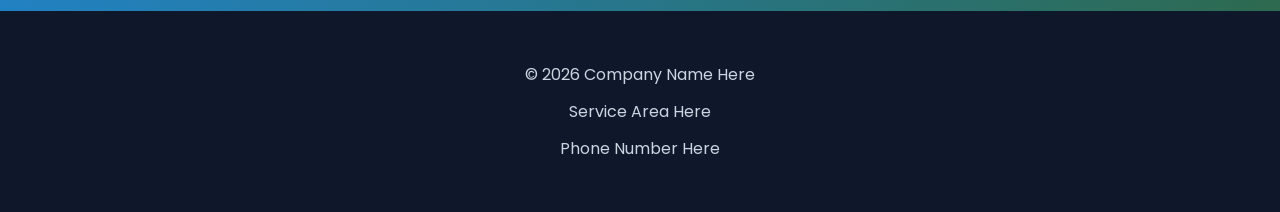
==== commit 7723f2cb: "Implement scroll detection for navbar visibility Added scroll detection to hide/show navbar on scrol" ====
--- a/about.html
+++ b/about.html
@@ -8,16 +8,6 @@
     <link rel="stylesheet" href="css/style.css">
 </head>
 
-<script>
-
-const menuToggle = document.getElementById("menu-toggle");
-const navMenu = document.getElementById("nav-menu");
-
-menuToggle.addEventListener("click", () => {
-    navMenu.classList.toggle("active");
-});
-
-</script>
 <body>
 
 
@@ -264,6 +254,34 @@
         <p>Phone Number Here</p>
 
     </footer>
-
+    <script>
+document.addEventListener("DOMContentLoaded", function(){
+
+    const menuToggle = document.getElementById("menu-toggle");
+    const navMenu = document.getElementById("nav-menu");
+
+    menuToggle.addEventListener("click", function(){
+        navMenu.classList.toggle("active");
+    });
+
+});
+</script>
+<script>
+let lastScroll = 0;
+const navbar = document.querySelector("nav");
+
+window.addEventListener("scroll", () => {
+
+    const currentScroll = window.pageYOffset;
+
+    if(currentScroll > lastScroll){
+        navbar.style.top = "-100px";
+    } else {
+        navbar.style.top = "0";
+    }
+
+    lastScroll = currentScroll;
+});
+</script>
 </body>
 </html>
--- a/css/style.css
+++ b/css/style.css
@@ -69,7 +69,7 @@
     width:100%;
     background:rgba(15,23,42,.95);
     backdrop-filter:blur(10px);
-    padding:18px 8%;
+    padding:10px 6%;
     display:flex;
     justify-content:space-between;
     align-items:center;
@@ -79,7 +79,7 @@
 
 .logo{
     color:white;
-    font-size:1.8rem;
+    font-size:1.4rem;
     font-weight:700;
 }
 
@@ -605,15 +605,18 @@
 }
 
 @media(max-width:900px){
-
     .menu-toggle{
-        display:block;
-    }
-
-    nav{
-        flex-wrap:wrap;
-    }
-
+    display:block;
+    font-size:1.8rem;
+    color:white;
+    cursor:pointer;
+    margin-left:auto;
+}
+  nav{
+    display:flex;
+    justify-content:space-between;
+    align-items:center;
+}
     nav ul{
         display:none;
         width:100%;
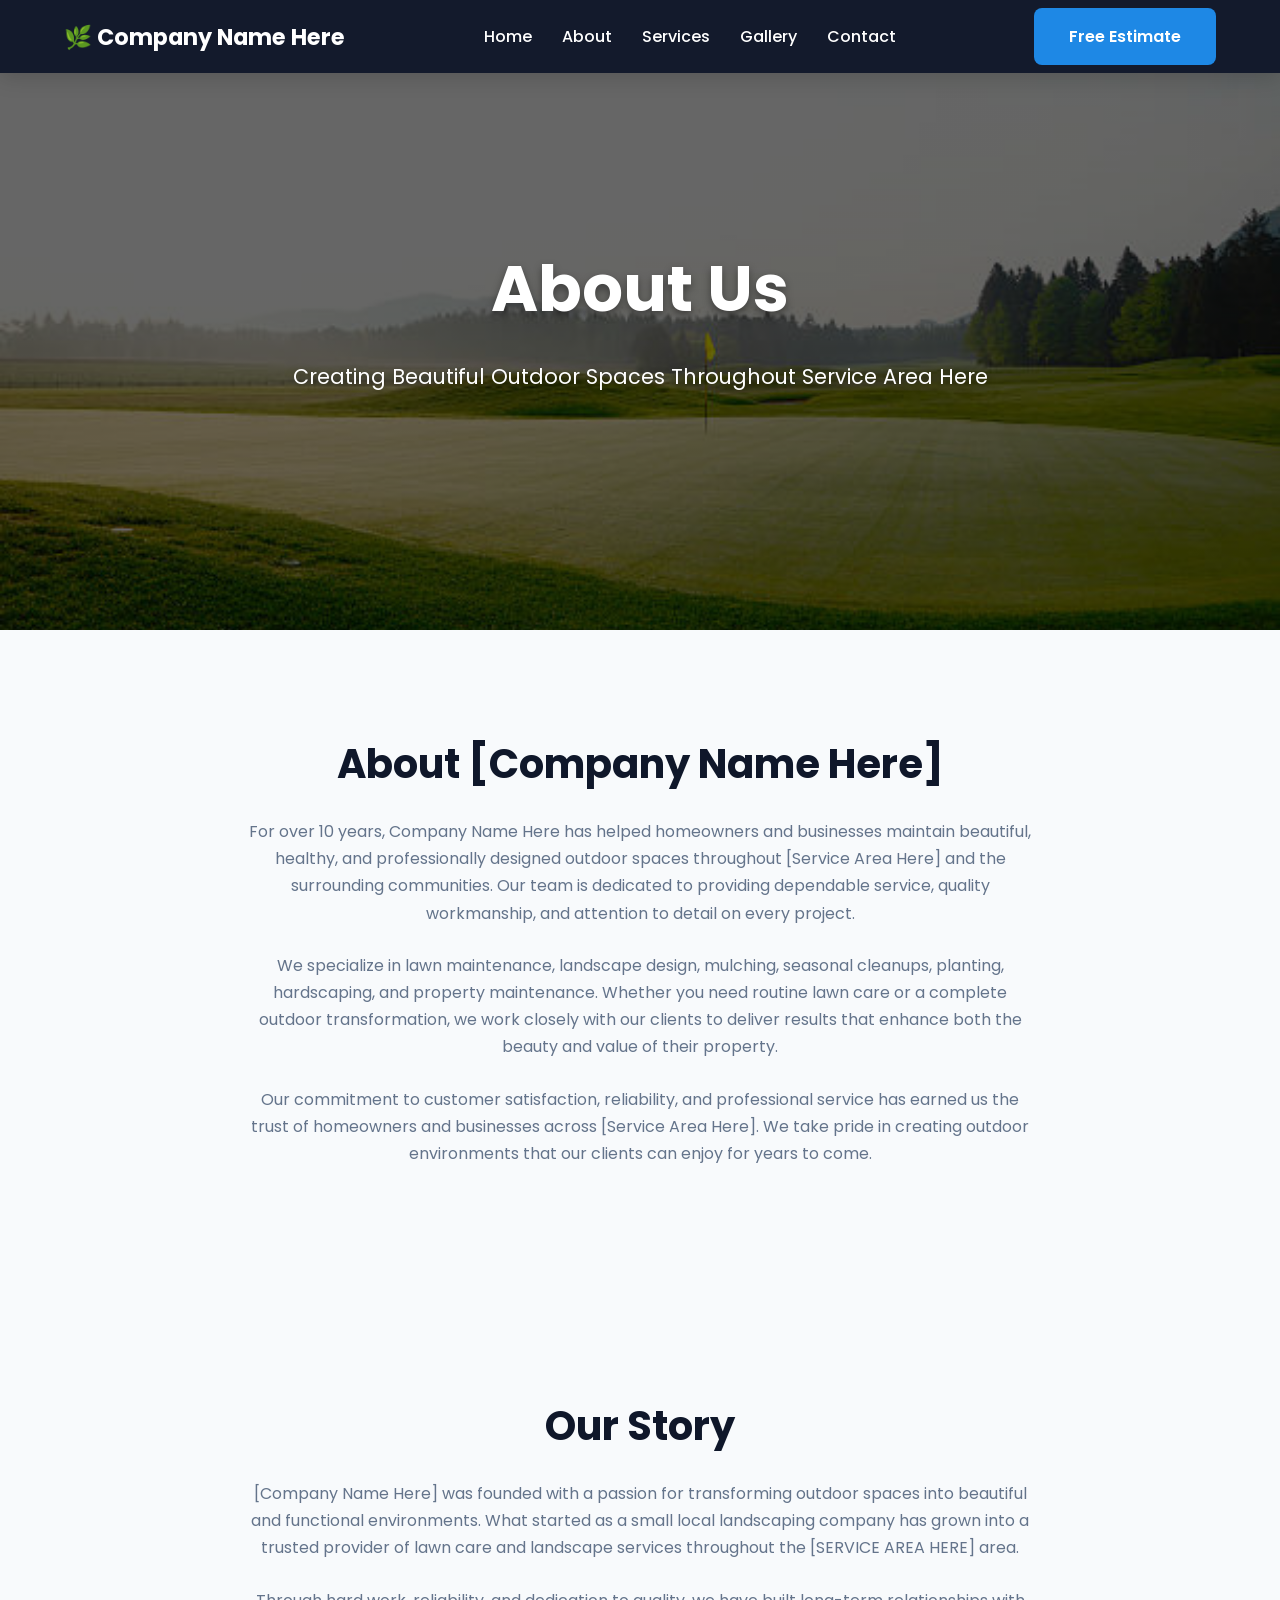
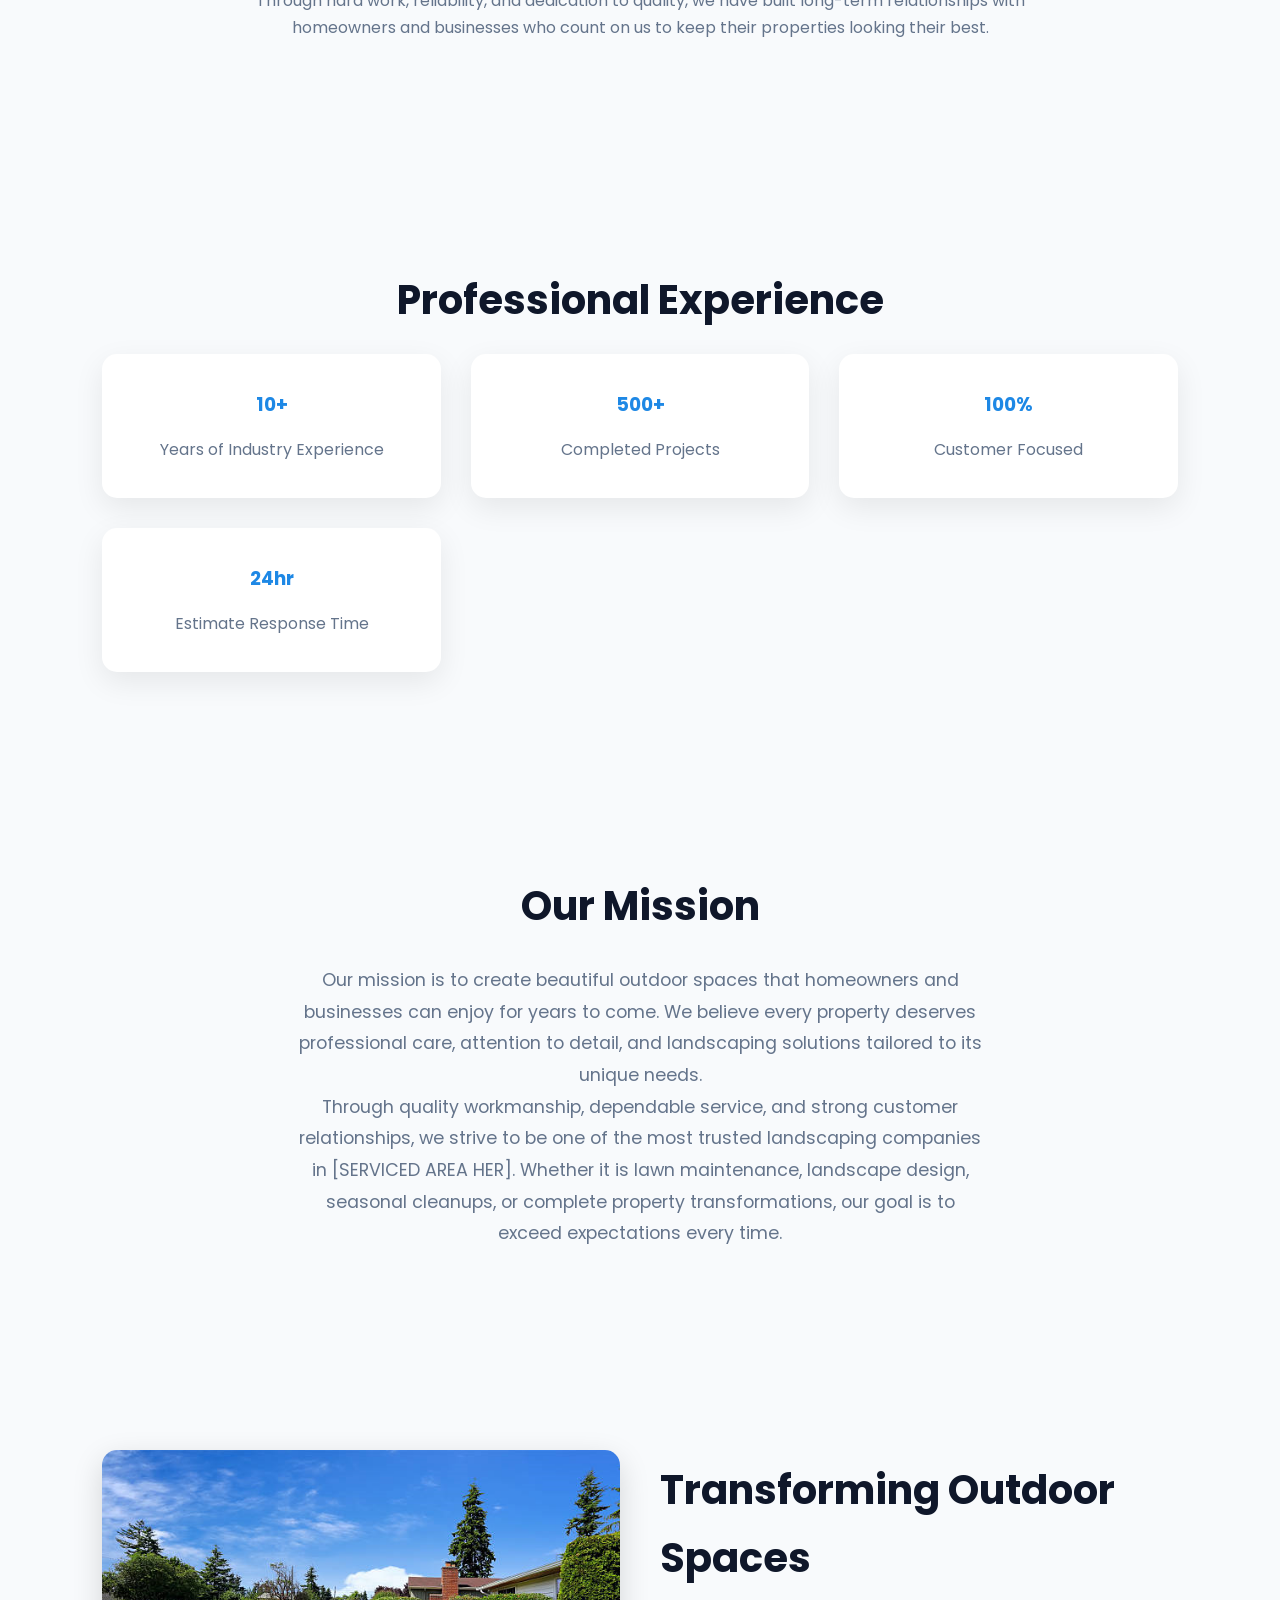
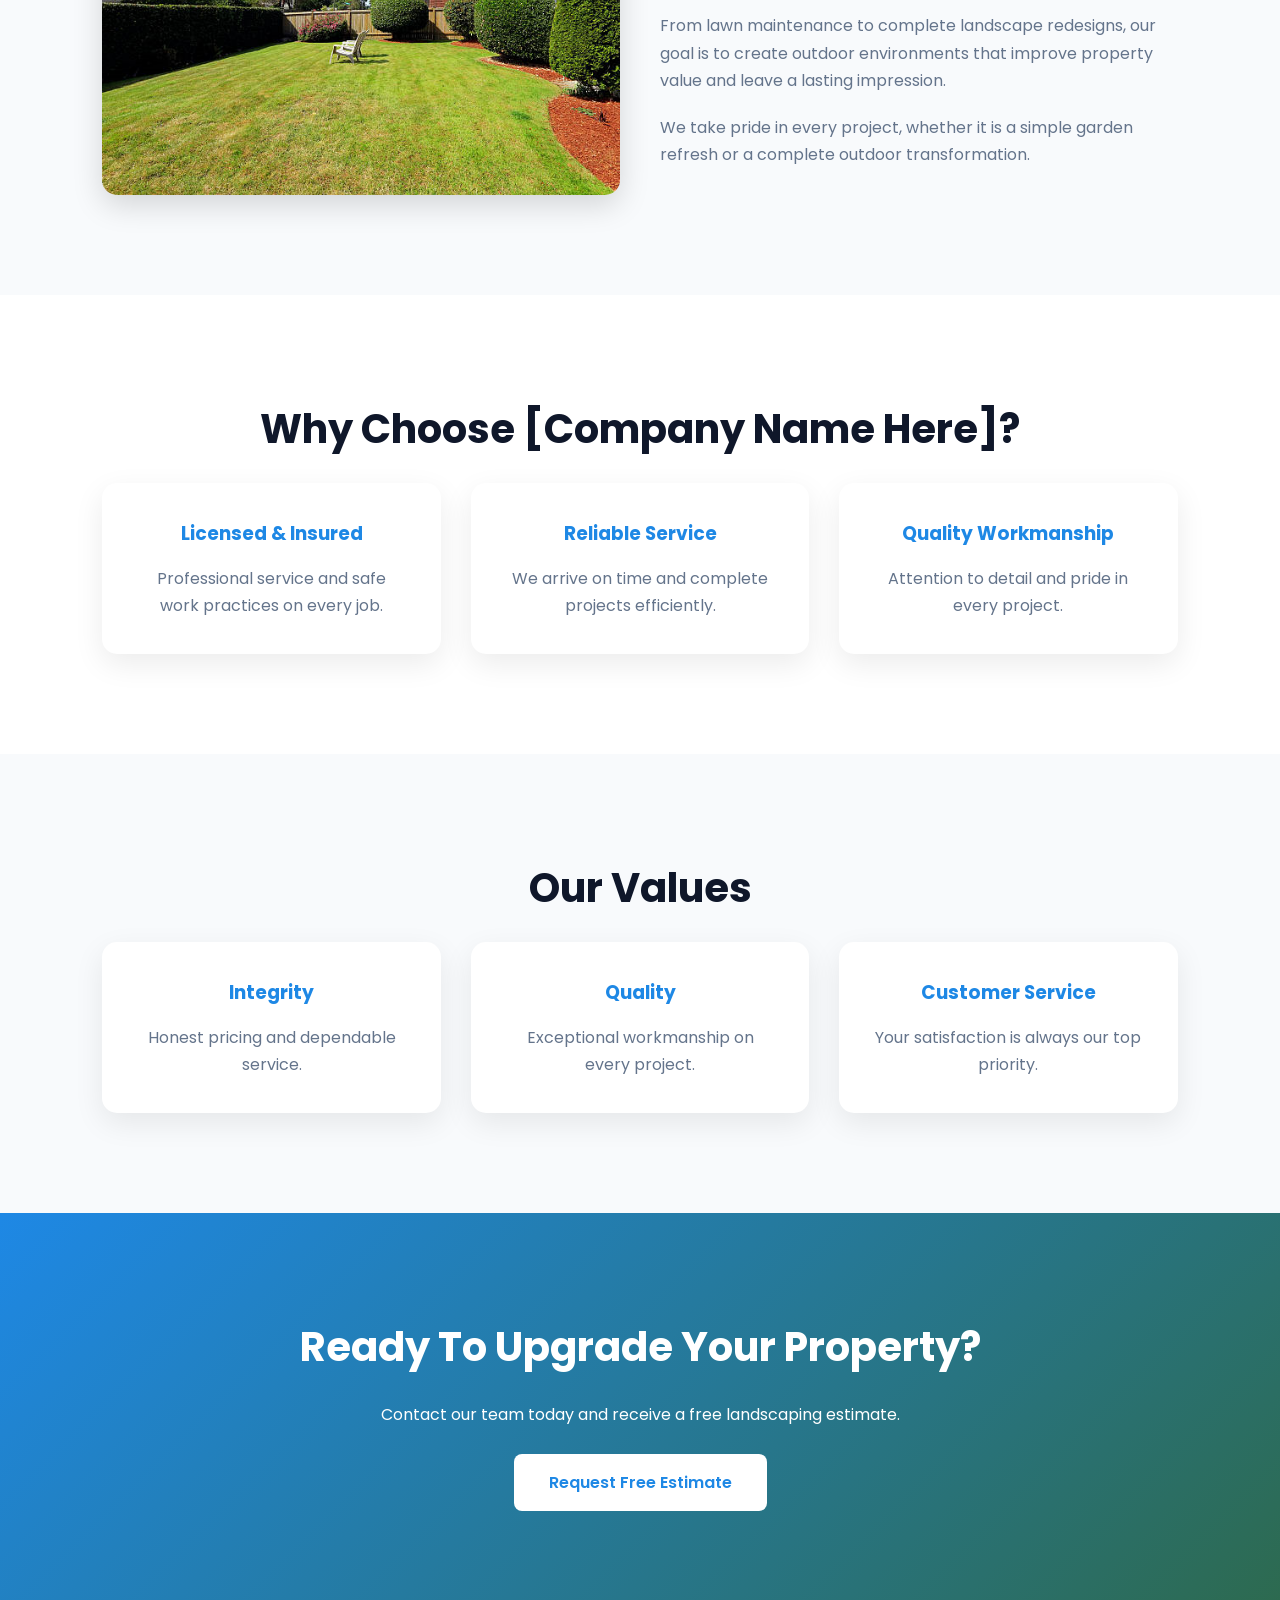
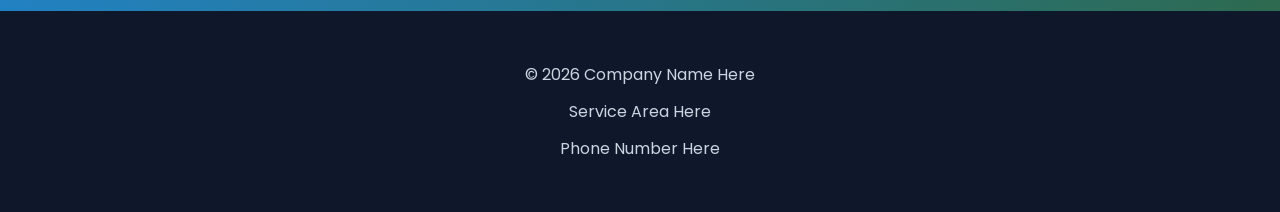
==== commit d7079a60: "Update about.html" ====
--- a/about.html
+++ b/about.html
@@ -45,12 +45,12 @@
     <!-- ABOUT INTRO -->
     <section class="about-section">
 
-        <h2>About Company Name Here</h2>
+        <h2>About [Company Name Here]</h2>
 
         <p>
             For over 10 years, Company Name Here has helped homeowners and
             businesses maintain beautiful, healthy, and professionally designed
-            outdoor spaces throughout Service Area Here and the surrounding communities.
+            outdoor spaces throughout [Service Area Here] and the surrounding communities.
             Our team is dedicated to providing dependable service, quality
             workmanship, and attention to detail on every project.
         </p>
@@ -66,7 +66,7 @@
         <p>
             Our commitment to customer satisfaction, reliability, and professional
             service has earned us the trust of homeowners and businesses across
-            Service Area Here. We take pride in creating outdoor environments that our
+            [Service Area Here]. We take pride in creating outdoor environments that our
             clients can enjoy for years to come.
         </p>
 
@@ -78,11 +78,11 @@
         <h2>Our Story</h2>
 
         <p>
-           Company Name Here was founded with a passion for transforming
+           [Company Name Here] was founded with a passion for transforming
             outdoor spaces into beautiful and functional environments.
             What started as a small local landscaping company has grown into a
             trusted provider of lawn care and landscape services throughout the
-            Columbus area.
+            [SERVICE AREA HERE] area.
         </p>
 
         <p>
@@ -139,7 +139,7 @@
         <p>
             Through quality workmanship, dependable service, and strong customer
             relationships, we strive to be one of the most trusted landscaping
-            companies in Columbus. Whether it is lawn maintenance, landscape
+            companies in [SERVICED AREA HER]. Whether it is lawn maintenance, landscape
             design, seasonal cleanups, or complete property transformations, our
             goal is to exceed expectations every time.
         </p>
@@ -174,7 +174,7 @@
     <!-- WHY CHOOSE US -->
     <section class="why-us">
 
-        <h2>Why Choose Company Name Here?</h2>
+        <h2>Why Choose [Company Name Here]?</h2>
 
         <div class="cards">
 
@@ -282,6 +282,5 @@
 
     lastScroll = currentScroll;
 });
-</script>
 </body>
 </html>
--- a/css/style.css
+++ b/css/style.css
@@ -67,9 +67,10 @@
     top:0;
     left:0;
     width:100%;
+    transition: top 0.10s ease;
     background:rgba(15,23,42,.95);
     backdrop-filter:blur(10px);
-    padding:10px 6%;
+    padding:8px 5%;
     display:flex;
     justify-content:space-between;
     align-items:center;
